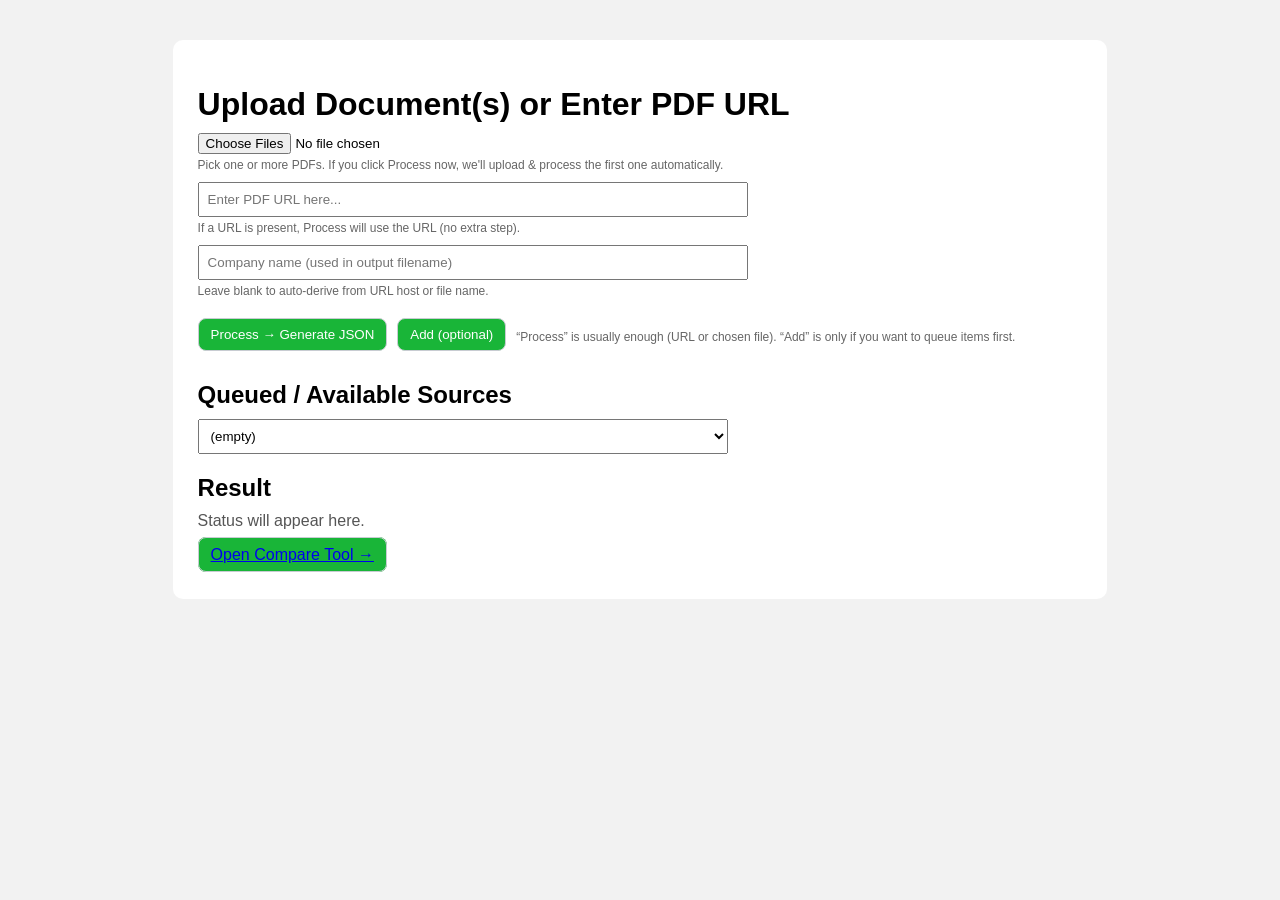
==== templates/index.html @ 9df47d7f "First Commit First Commit" ====
<!DOCTYPE html>
<html>
<head>
  <meta charset="UTF-8" />
  <title>QA Extraction UI</title>
  <link rel="stylesheet" href="/static/styles.css">
  <style>
    .row { margin: 10px 0; }
    .hint { color:#666; font-size: 12px; margin-top:4px; }
    .ok { color: #155724; background: #d4edda; padding:8px 10px; border-radius:6px; display:inline-block; }
    .err{ color: #721c24; background: #f8d7da; padding:8px 10px; border-radius:6px; display:inline-block; }
    .muted { color:#555; }
    .btn { padding: 8px 12px; border: 1px solid #c8ccd2; border-radius: 8px; background: #19b538; cursor: pointer; }
    .btn:hover { background:#f0f3f7; }
  </style>
</head>
<body>

<div class="container">
  <h1>Upload Document(s) or Enter PDF URL</h1>

  <!-- Local file upload -->
  <div class="row">
    <input type="file" id="pdfInput" multiple>
    <div class="hint">Pick one or more PDFs. If you click Process now, we'll upload & process the first one automatically.</div>
  </div>

  <!-- URL input -->
  <div class="row">
    <input
      type="text"
      id="urlInput"
      placeholder="Enter PDF URL here..."
      style="width:60%; padding:8px;"
    >
    <div class="hint">If a URL is present, Process will use the URL (no extra step).</div>
  </div>

  <!-- Company name -->
  <div class="row">
    <input
      type="text"
      id="companyInput"
      placeholder="Company name (used in output filename)"
      style="width:60%; padding:8px;"
    >
    <div class="hint">Leave blank to auto‑derive from URL host or file name.</div>
  </div>

  <!-- Actions -->
  <div class="row" style="display:flex; gap:10px; align-items:center;">
    <button class="btn" id="btnProcess">Process → Generate JSON</button>
    <button class="btn" id="btnAdd" title="Optional: add to the list below without processing">Add (optional)</button>
    <span class="hint">“Process” is usually enough (URL or chosen file). “Add” is only if you want to queue items first.</span>
  </div>

  <!-- List of queued items (URLs or uploaded filenames) -->
  <h2>Queued / Available Sources</h2>
  <div class="row">
    <select id="docSelect" style="min-width: 60%; padding:8px;">
      <option value="">(empty)</option>
    </select>
  </div>

  <h2>Result</h2>
  <div id="qaContainer" class="muted">Status will appear here.</div>

  <div class="row" style="margin-top:16px;">
    <a class="btn" href="/compare">Open Compare Tool →</a>
  </div>
</div>

<script>
(function () {
  const pdfInput    = document.getElementById("pdfInput");
  const urlInput    = document.getElementById("urlInput");
  const companyIn   = document.getElementById("companyInput");
  const addBtn      = document.getElementById("btnAdd");
  const processBtn  = document.getElementById("btnProcess");
  const uploadRes   = document.getElementById("qaContainer");
  const docSelect   = document.getElementById("docSelect");

  const isUrl = (s) => /^https?:\/\//i.test((s || "").trim());
  const setBusy = (b) => document.body.style.cursor = b ? "progress" : "default";

  // Utilities
  function addToDropdown(val) {
    if (!val) return;
    // Avoid duplicates
    const exists = Array.from(docSelect.options).some(o => o.value === val);
    if (!exists) {
      const opt = document.createElement("option");
      opt.value = val;
      opt.textContent = val;
      docSelect.appendChild(opt);
    }
    // Set selection to this value
    docSelect.value = val;
  }

  function deriveCompanyFromSource(src) {
    try {
      if (isUrl(src)) {
        const u = new URL(src);
        const host = u.hostname.replace(/^www\./, "");
        const guess = (host.split(".")[0] || "Company");
        return guess.replace(/[^A-Za-z0-9_]+/g, "_");
      } else {
        const base = (src.split(/[\\/]/).pop() || "Company").replace(/\.[^.]+$/, "");
        return base.replace(/[^A-Za-z0-9_]+/g, "_");
      }
    } catch {
      return "Company";
    }
  }

  async function callUpload(files) {
    const fd = new FormData();
    for (const f of files) fd.append("documents", f);

    const res = await fetch("/upload", { method: "POST", body: fd });
    const data = await res.json();
    if (!res.ok || data.status !== "success") {
      throw new Error(data.message || data.error || "Upload failed");
    }
    return data.files; // uploaded filenames
  }

  async function callProcess(company, source) {
    const res = await fetch("/process", {
      method: "POST",
      headers: { "Content-Type": "application/json" },
      body: JSON.stringify({ company_name: company, source })
    });
    const data = await res.json();
    if (!res.ok) throw new Error(data.error || "Processing failed");
    return data.output_json;
  }

  // -------------------------
  // Optional: "Add" behavior
  // -------------------------
  addBtn.addEventListener("click", async () => {
    const url = urlInput.value.trim();
    const files = pdfInput.files;

    if (url) {
      addToDropdown(url);
      uploadRes.innerHTML = `<span class="ok">Added URL:</span> ${url}`;
      urlInput.value = "";
      return;
    }

    if (files && files.length) {
      setBusy(true);
      try {
        const saved = await callUpload(files);
        saved.forEach(addToDropdown);
        uploadRes.innerHTML = `<span class="ok">Uploaded:</span> ${saved.join(", ")}`;
        pdfInput.value = "";
      } catch (err) {
        uploadRes.innerHTML = `<span class="err">${err.message}</span>`;
      } finally {
        setBusy(false);
      }
      return;
    }

    uploadRes.innerHTML = `<span class="err">Provide a URL or choose local file(s) to add.</span>`;
  });

  // -----------------------------------------------------
  // Streamlined "Process" behavior (2 steps → 1 click)
  // -----------------------------------------------------
  processBtn.addEventListener("click", async () => {
    const url = urlInput.value.trim();
    const files = pdfInput.files;

    // 1) If URL present → process immediately using the URL
    if (url) {
      let company = (companyIn.value || "").trim();
      if (!company) company = deriveCompanyFromSource(url);

      setBusy(true);
      uploadRes.textContent = "Processing URL…";
      try {
        const outFile = await callProcess(company, url);
        addToDropdown(url); // remember it
        urlInput.value = "";

        uploadRes.innerHTML = `
          <div class="ok">Success</div>
          <div>Created: <code>${outFile}</code></div>
          <div style="margin-top:8px;"><a class="btn" href="/compare">Open Compare Tool →</a></div>
        `;
      } catch (err) {
        uploadRes.innerHTML = `<span class="err">${err.message}</span>`;
      } finally {
        setBusy(false);
      }
      return;
    }

    // 2) Else if files chosen → upload then immediately process the first file
    if (files && files.length) {
      setBusy(true);
      uploadRes.textContent = "Uploading…";
      try {
        const saved = await callUpload(files);
        const first = saved[0];
        addToDropdown(first);
        pdfInput.value = "";

        let company = (companyIn.value || "").trim();
        if (!company) company = deriveCompanyFromSource(first);

        uploadRes.textContent = "Processing uploaded file…";
        const outFile = await callProcess(company, first);

        uploadRes.innerHTML = `
          <div class="ok">Success</div>
          <div>Created: <code>${outFile}</code></div>
          <div style="margin-top:8px;"><a class="btn" href="/compare">Open Compare Tool →</a></div>
        `;
      } catch (err) {
        uploadRes.innerHTML = `<span class="err">${err.message}</span>`;
      } finally {
        setBusy(false);
      }
      return;
    }

    // 3) Else if there’s something in the dropdown → process selected
    const selected = (docSelect.value || "").trim();
    if (selected) {
      let company = (companyIn.value || "").trim();
      if (!company) company = deriveCompanyFromSource(selected);

      setBusy(true);
      uploadRes.textContent = "Processing…";
      try {
        const outFile = await callProcess(company, selected);
        uploadRes.innerHTML = `
          <div class="ok">Success</div>
          <div>Created: <code>${outFile}</code></div>
          <div style="margin-top:8px;"><a class="btn" href="/compare">Open Compare Tool →</a></div>
        `;
      } catch (err) {
        uploadRes.innerHTML = `<span class="err">${err.message}</span>`;
      } finally {
        setBusy(false);
      }
      return;
    }

    // Nothing provided
    uploadRes.innerHTML = `<span class="err">Provide a URL or choose a file to process.</span>`;
  });

  // "Enter" on URL field triggers Process (not Add)
  urlInput.addEventListener("keydown", (e) => {
    if (e.key === "Enter") {
      e.preventDefault();
      processBtn.click();
    }
  });
})();
</script>

</body>
</html>
---- static/styles.css ----
body {
    background: #f2f2f2;
    font-family: Arial, sans-serif;
}

.container {
    width: 70%;
    margin: 40px auto;
    background: white;
    padding: 25px;
    border-radius: 10px;
}

h1, h2 {
    margin-bottom: 10px;
}

button {
    padding: 10px 20px;
    margin: 10px 0;
    background: #4CAF50;
    border: none;
    border-radius: 5px;
    color: white;
    cursor: pointer;
}

button:hover {
    background: #45a049;
}

.message {
    margin-top: 10px;
    color: #333;
}

.qa-box {
    background: #fafafa;
    padding: 15px;
    border-radius: 5px;
    margin: 10px 0;
    border-left: 4px solid #4CAF50;
}
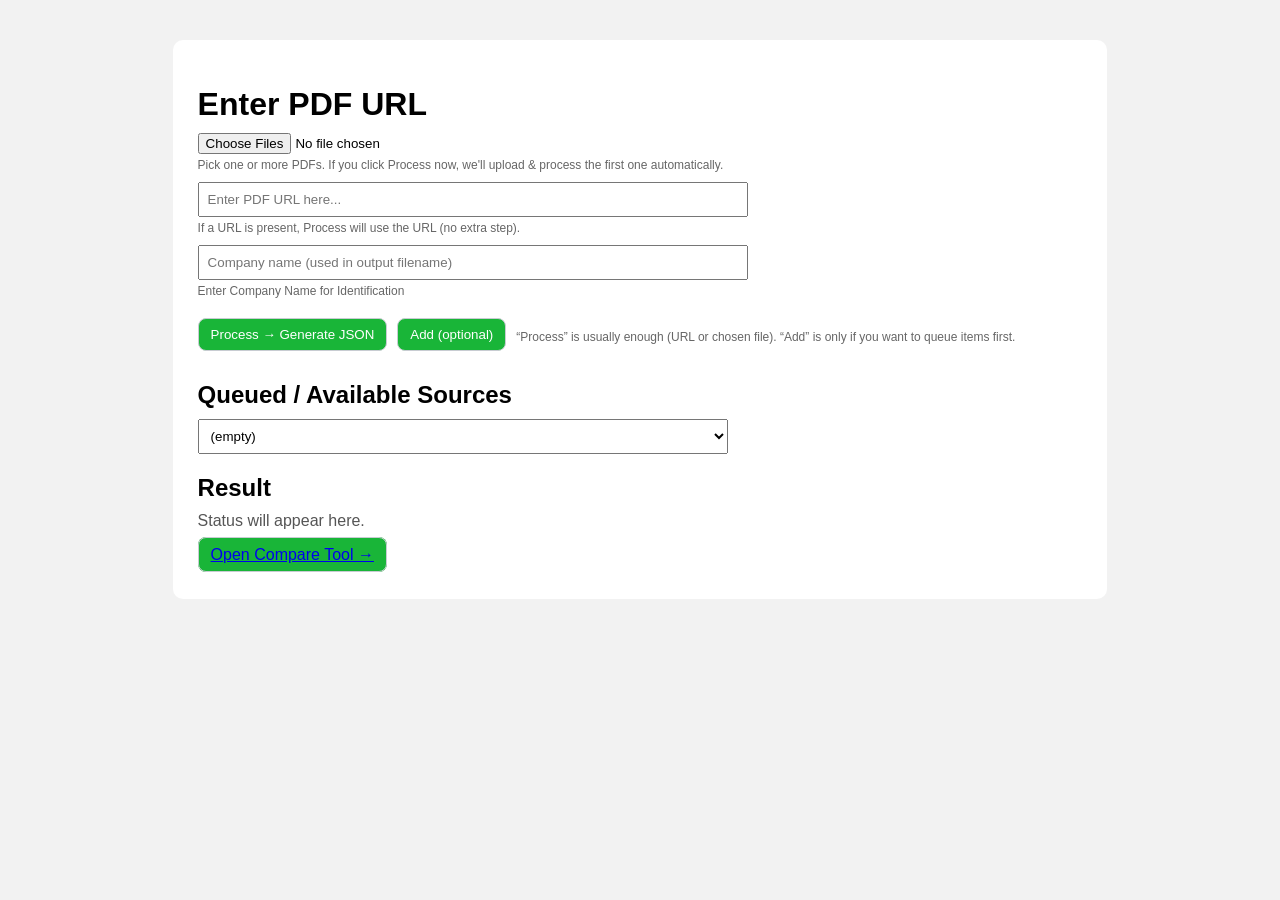
==== commit a77274c9: "Minor Fixes and Changes HTML Text changes, test code in app2.py commented. Few Json Files Removed" ====
--- a/templates/index.html
+++ b/templates/index.html
@@ -2,7 +2,7 @@
 <html>
 <head>
   <meta charset="UTF-8" />
-  <title>QA Extraction UI</title>
+  <title>CDP Comparison</title>
   <link rel="stylesheet" href="/static/styles.css">
   <style>
     .row { margin: 10px 0; }
@@ -17,7 +17,7 @@
 <body>
 
 <div class="container">
-  <h1>Upload Document(s) or Enter PDF URL</h1>
+  <h1>Enter PDF URL</h1>
 
   <!-- Local file upload -->
   <div class="row">
@@ -44,7 +44,7 @@
       placeholder="Company name (used in output filename)"
       style="width:60%; padding:8px;"
     >
-    <div class="hint">Leave blank to auto‑derive from URL host or file name.</div>
+    <div class="hint">Enter Company Name for Identification</div>
   </div>
 
   <!-- Actions -->
